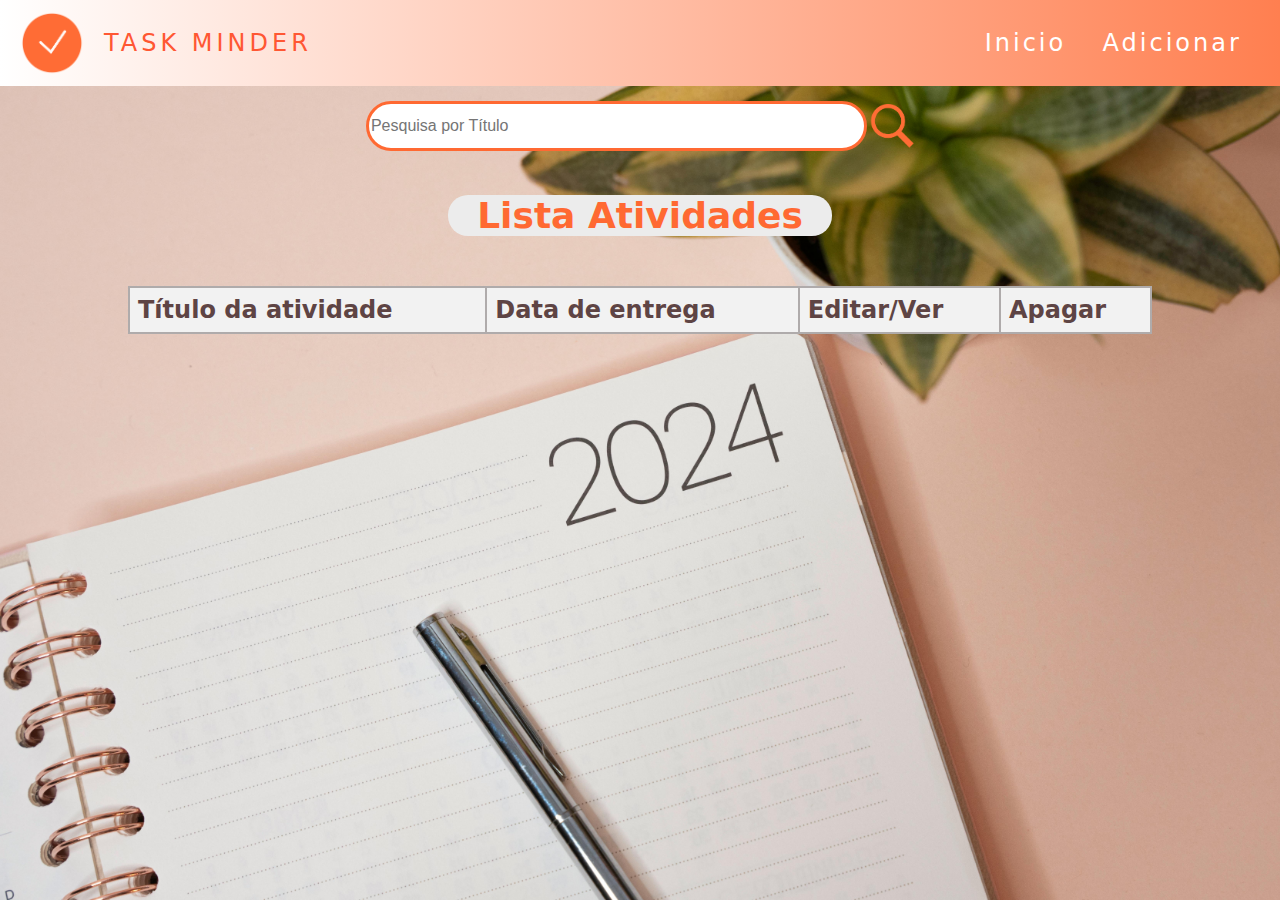
==== index.html @ c5682b9c "Add files via upload" ====
<!DOCTYPE html>
<html lang="pt-BR">

<head>
    <meta charset="UTF-8">
    <meta name="viewport" content="width=device-width, initial-scale=1.0">
    <link rel="stylesheet" href="style.css">
    <script src="script.js" defer></script>

    <title>Cadastro de Atividades</title>
</head>

<body>

    <!--Área da navbar-->
    <header>
        <nav>

            <div class="logo-container">
                <img class="logo" src="imagens/logo.png" alt="logo" title="logo">
                <a class="logo1" class="all_link">Task Minder</a>
            </div>
            <ul class="nav-list">
                <li><a class="nav-link" href="index.html">Inicio</a></li>
                <li><a class="nav-link" href="cadastro.html">Adicionar</a></li>
            </ul>
        </nav>
    </header>

    <!--Corpo da página-->
    <main>

        <div id="pesquisa_container">
            <form id="pesquisa_form">
                <input type="text" id="pesquisar" placeholder="Pesquisa por Título">
                <button type="submit">
                    <img class="lupa" src="imagens/lupa.png" alt="pesquisar" title="pesquisar">
                </button>
            </form>
        </div>

        <center>
            <div class="Titulo">
                <h2>Lista Atividades</h2>
            </div>
        </center>

        <!--Container com a tabela de exibição de tarefas-->
        <div class="container">
            <table>
                <thead>
                    <tr>
                        <th>Título da atividade</th>
                        <th>Data de entrega</th>
                        <th>Editar/Ver</th>
                        <th>Apagar</th>
                    </tr>
                </thead>
                <tbody id="lista-atividade">

                </tbody>
            </table>
        </div>
    </main>
</body>

</html>
---- style.css ----
/*Todas as páginas*/

body {
    width: 100%;
    height: 100vh;
    margin: 0;
    font-family: system-ui, -apple-system, BlinkMacSystemFont, 'Segoe UI', Roboto, Oxygen, Ubuntu, Cantarell, 'Open Sans', 'Helvetica Neue', sans-serif;
    font-size: 24px;
    background-color: #ececec;
    background-size: 100%;
    opacity: 0;
    transition: opacity 0.7s ease-in-out;
    background-image: url('fundo/fundo.jpg');
    background-repeat: no-repeat;
    background-size: cover; 
}

body.loaded {
    opacity: 1;
}

nav {
    display: flex;
    align-items: center;
    font-family: system-ui, -apple-system, BlinkMacSystemFont, 'Segoe UI', Roboto, Oxygen, Ubuntu, Cantarell, 'Open Sans', 'Helvetica Neue', sans-serif;
    background-image: linear-gradient(to right, #FFFFFF, #FF7F50);
    height: 9.5vh;
    padding: 0 20px;
}

.logo-container {
    display: flex;
    align-items: center;
    margin-right: auto;
}

.logo {
    width: 64px;
    height: 64px;
    max-width: 80px;
    max-height: 80px;
    padding: 0;
    margin: 0;
}

.logo1 {
    font-size: 24px;
    text-transform: uppercase;
    letter-spacing: 4px;
    color: #FF5733;
    text-decoration: none;
    margin-left: 20px;
}

.nav-list {
    list-style: none;
    display: flex;
    justify-content: space-around;
    flex-grow: 0.1;
    margin: 0;
    padding: 0;
}

.nav-list li {
    letter-spacing: 3px;
    margin: 0;
}

.nav-link {
    color: #ffffff;
    text-decoration: none;
    transition: 0.3s;
}

.nav-link:hover {
    opacity: 0.7;
}

#videoBack {
    position: fixed;
    right: 0;
    bottom: 0;
    min-height: 100%;
    min-width: 100%;
    z-index: -1;
}

.Titulo{
    width: 30%;
    height: 10%;
    max-width: 500px;
    min-width: 200px;
    text-align: center;
    color: #ff8000;
    z-index: 0;
    background-color: #ececec;  
    border-radius: 20px;
}

.Titulo h2{
    color: #ff6932;
}



/*Página de cadastro e edição*/


.container {
    width: 100%;
    margin: 0 auto;
    display: flex;
    align-items: center;
    justify-content: center;
}

#container {
    width: 100%;
    height: 70%;
    display: flex;
    align-items: center;
    justify-content: center;
    margin-top: 3%;
}

#container-form {
    width: 40%;
    height: 90%;
    min-width: 450px;
    min-height: 500px;
    background-color: #FFCC99;
    border-radius: 10px;
    z-index: 0;
}

#atividade-form {
    display: flex;
    align-items: center;
    justify-content: center;
    flex-direction: column;
    padding-top: 3%;
}

#atividade_form {
    display: flex;
    align-items: center;
    justify-content: center;
    flex-direction: column;
    padding-top: 3%;
}

input {
    width: 50%;
    height: 40%;
    min-height: 40px;
    min-width: 100px;
    max-width: 400px;
    max-height: 340px;
    font-size: 16px;
    border-radius: 20px;
    border: solid #ff6932 3px;
}

textarea {
    width: 50%;
    height: 40%;
    max-height: 100px;
    max-width: 400px;
    min-height: 100px;
    min-width: 300px;
    font-family: Arial, Helvetica, sans-serif;
    border-radius: 10px;
    border: solid #fc6731 3px;
}

.botao {
    width: 20%;
    height: 10%;
    min-width: 100px;
    min-height: 50px;
    font-size: 18px;
    padding: 5px 10px;
    transition: background-color 1s ease;
    cursor: pointer;
    border-radius: 10px;
    background-color: #FF5733;
    color: white;
    border: none;
}

button:hover {
    background-color: rgb(251, 251, 251);
    color: rgb(0, 0, 0);
}


/*Página principal*/

#pesquisa_container {
    width: 98.68%;
    display: flex; 
    justify-content: center; 
    align-items: center; 
    padding: 10px;
}

#pesquisa_form{
    width: 100%;
    display: flex;
    align-items: center;
    justify-content: center;
    padding: 5px;
}

#pesquisar {
    height: 30%; 
    width: 40%; 
    min-height: 50px;
    min-width: 300px;
    max-width: 1000px;
    font-size: 16px;
    border-radius: 25px;
    border: solid #ff6932 3px;
    box-sizing: border-box; 
}

#pesquisa_container button {
    background-color: transparent;
    border: none;
    cursor: pointer;
    padding: 0; 
    display: flex; 
    align-items: center; /
}

.lupa {
    width: 50px; 
    height: 50px; 
    transition: opacity 0.5s ease;
}

.lupa:hover{
    opacity: 0.7;
}


table {
    width: 80%;
    border-collapse: collapse;
    margin-top: 20px;
    
}

table, th, td {
    border: 2px solid #afabab;
    color: #5e4444;
    text-align: center;
   
}

th, td {
    padding: 8px;
    text-align: left;
}

th {
    background-color: #f2f2f2;
    border: solid #afabab 2px;
    
}

td {
    border: solid #afabab 2px;
    background-color: #f2f2f2;
    
}

.all_link {
    background-color: transparent;
    cursor: pointer;
    transition: transform 0.8s ease;
}

.all_link:hover {
    transform: scale(1.1);
}

.visivel {
    opacity: 1;
    transition: opacity 1s ease-in-out;
}

.oculto{
    opacity: 0;
}
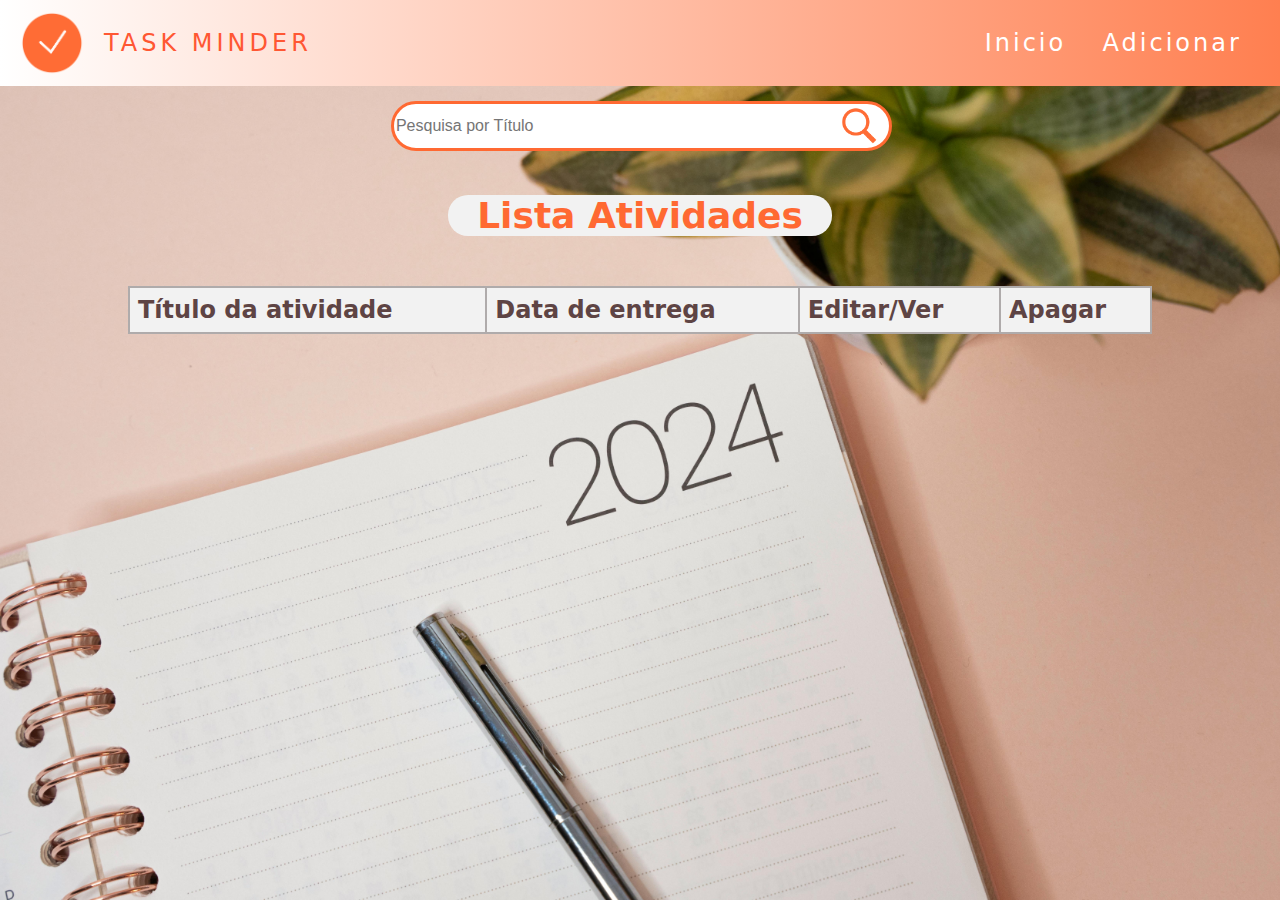
==== commit aaa5da08: "Add files via upload" ====
--- a/index.html
+++ b/index.html
@@ -33,9 +33,6 @@
         <div id="pesquisa_container">
             <form id="pesquisa_form">
                 <input type="text" id="pesquisar" placeholder="Pesquisa por Título">
-                <button type="submit">
-                    <img class="lupa" src="imagens/lupa.png" alt="pesquisar" title="pesquisar">
-                </button>
             </form>
         </div>
 
--- a/style.css
+++ b/style.css
@@ -13,6 +13,7 @@
     background-image: url('fundo/fundo.jpg');
     background-repeat: no-repeat;
     background-size: cover; 
+    z-index: 0;
 }
 
 body.loaded {
@@ -93,7 +94,7 @@
     text-align: center;
     color: #ff8000;
     z-index: 0;
-    background-color: #ececec;  
+    background-color: #f2f2f2;  
     border-radius: 20px;
 }
 
@@ -159,6 +160,7 @@
     font-size: 16px;
     border-radius: 20px;
     border: solid #ff6932 3px;
+    outline: none;
 }
 
 textarea {
@@ -171,6 +173,7 @@
     font-family: Arial, Helvetica, sans-serif;
     border-radius: 10px;
     border: solid #fc6731 3px;
+    outline: none;
 }
 
 .botao {
@@ -222,27 +225,14 @@
     border-radius: 25px;
     border: solid #ff6932 3px;
     box-sizing: border-box; 
-}
-
-#pesquisa_container button {
-    background-color: transparent;
-    border: none;
-    cursor: pointer;
-    padding: 0; 
-    display: flex; 
-    align-items: center; /
-}
-
-.lupa {
-    width: 50px; 
-    height: 50px; 
-    transition: opacity 0.5s ease;
-}
-
-.lupa:hover{
-    opacity: 0.7;
-}
-
+    background-image: url('imagens/lupa.png');
+    
+    background-position: right 10px center; 
+    background-repeat: no-repeat; 
+    background-size: 40px 40px; 
+    padding-right: 40px; 
+    outline: none;
+}
 
 table {
     width: 80%;
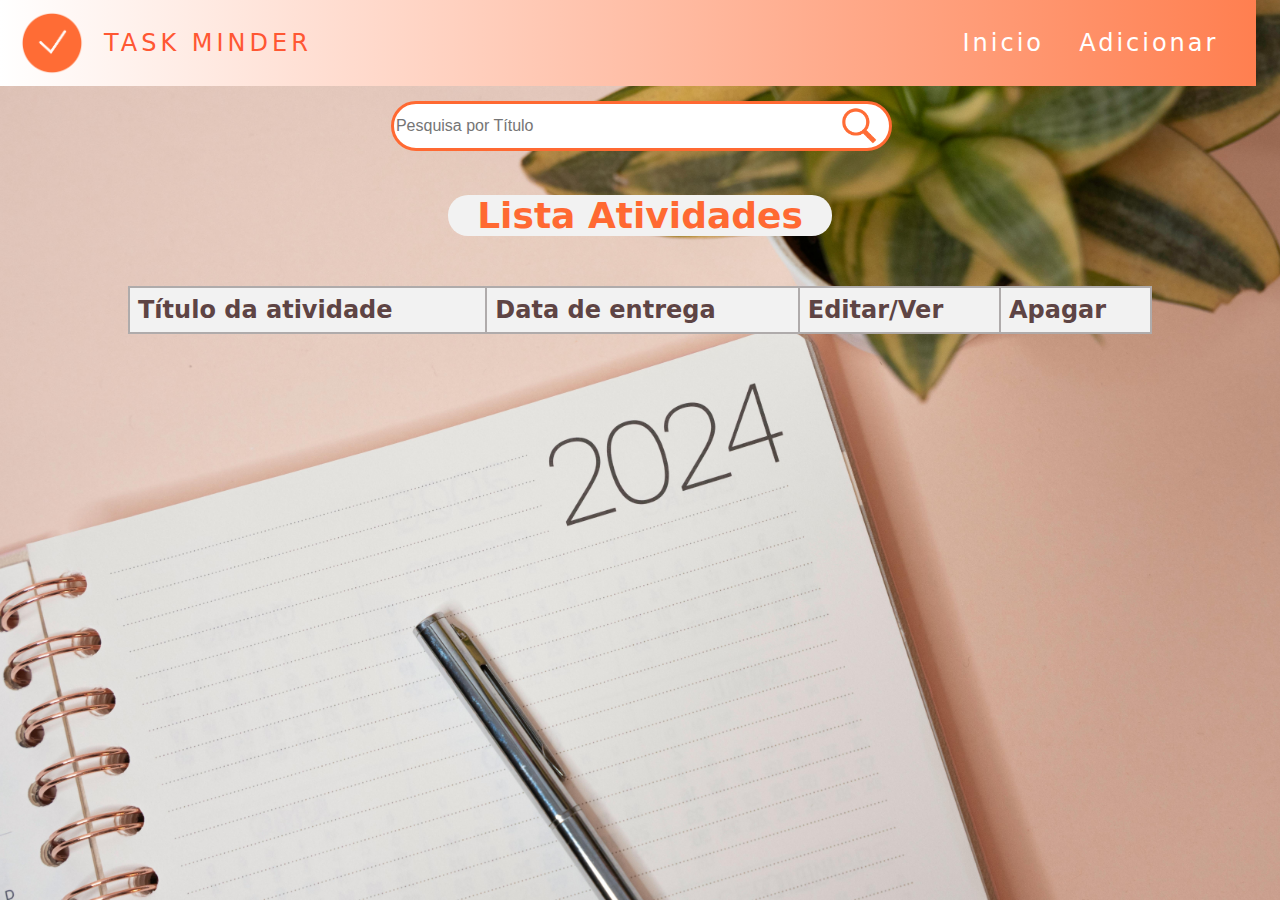
==== commit ddfb0d3e: "Add files via upload" ====
--- a/index.html
+++ b/index.html
@@ -7,7 +7,7 @@
     <link rel="stylesheet" href="style.css">
     <script src="script.js" defer></script>
 
-    <title>Cadastro de Atividades</title>
+    <title>Pagina Principal</title>
 </head>
 
 <body>
@@ -15,17 +15,20 @@
     <!--Área da navbar-->
     <header>
         <nav>
-
             <div class="logo-container">
                 <img class="logo" src="imagens/logo.png" alt="logo" title="logo">
-                <a class="logo1" class="all_link">Task Minder</a>
+                <a class="logo1">Task Minder</a>
             </div>
-            <ul class="nav-list">
+            <div class="menu-btn" id="menu-btn">
+                &#9776; 
+            </div>
+            <ul class="nav-list" id="nav-links">
                 <li><a class="nav-link" href="index.html">Inicio</a></li>
                 <li><a class="nav-link" href="cadastro.html">Adicionar</a></li>
             </ul>
         </nav>
     </header>
+    
 
     <!--Corpo da página-->
     <main>
--- a/style.css
+++ b/style.css
@@ -20,13 +20,16 @@
     opacity: 1;
 }
 
+/* Estilo da barra de navegação */
 nav {
     display: flex;
     align-items: center;
     font-family: system-ui, -apple-system, BlinkMacSystemFont, 'Segoe UI', Roboto, Oxygen, Ubuntu, Cantarell, 'Open Sans', 'Helvetica Neue', sans-serif;
     background-image: linear-gradient(to right, #FFFFFF, #FF7F50);
     height: 9.5vh;
+    width: 95%;
     padding: 0 20px;
+    position: relative;
 }
 
 .logo-container {
@@ -40,8 +43,6 @@
     height: 64px;
     max-width: 80px;
     max-height: 80px;
-    padding: 0;
-    margin: 0;
 }
 
 .logo1 {
@@ -60,6 +61,7 @@
     flex-grow: 0.1;
     margin: 0;
     padding: 0;
+
 }
 
 .nav-list li {
@@ -77,13 +79,46 @@
     opacity: 0.7;
 }
 
-#videoBack {
-    position: fixed;
-    right: 0;
-    bottom: 0;
-    min-height: 100%;
-    min-width: 100%;
-    z-index: -1;
+.menu-btn {
+    display: none;
+    font-size: 30px;
+    color: #ffffff;
+    cursor: pointer;
+    margin-left: auto;
+}
+
+@media (max-width: 768px) {
+    .nav-list {
+        flex-direction: column;
+        background-color: #FF7F50;
+        position: absolute;
+        top: 9.5vh;
+        left: 0;
+        width: 100%;
+        opacity: 0;
+        max-height: 0;
+        overflow: hidden;
+        transition: max-height 0.5s ease-out, opacity 0.5s ease-out;
+    }
+
+    .nav-list li {
+        text-align: center;
+        padding: 15px;
+        border-bottom: none;
+    }
+
+    .nav-link {
+        color: white;
+    }
+    
+    .menu-btn {
+        display: block;
+    }
+
+    .nav-list.active {
+        opacity: 1;
+        max-height: 500px;
+    }
 }
 
 .Titulo{
@@ -226,7 +261,6 @@
     border: solid #ff6932 3px;
     box-sizing: border-box; 
     background-image: url('imagens/lupa.png');
-    
     background-position: right 10px center; 
     background-repeat: no-repeat; 
     background-size: 40px 40px; 
